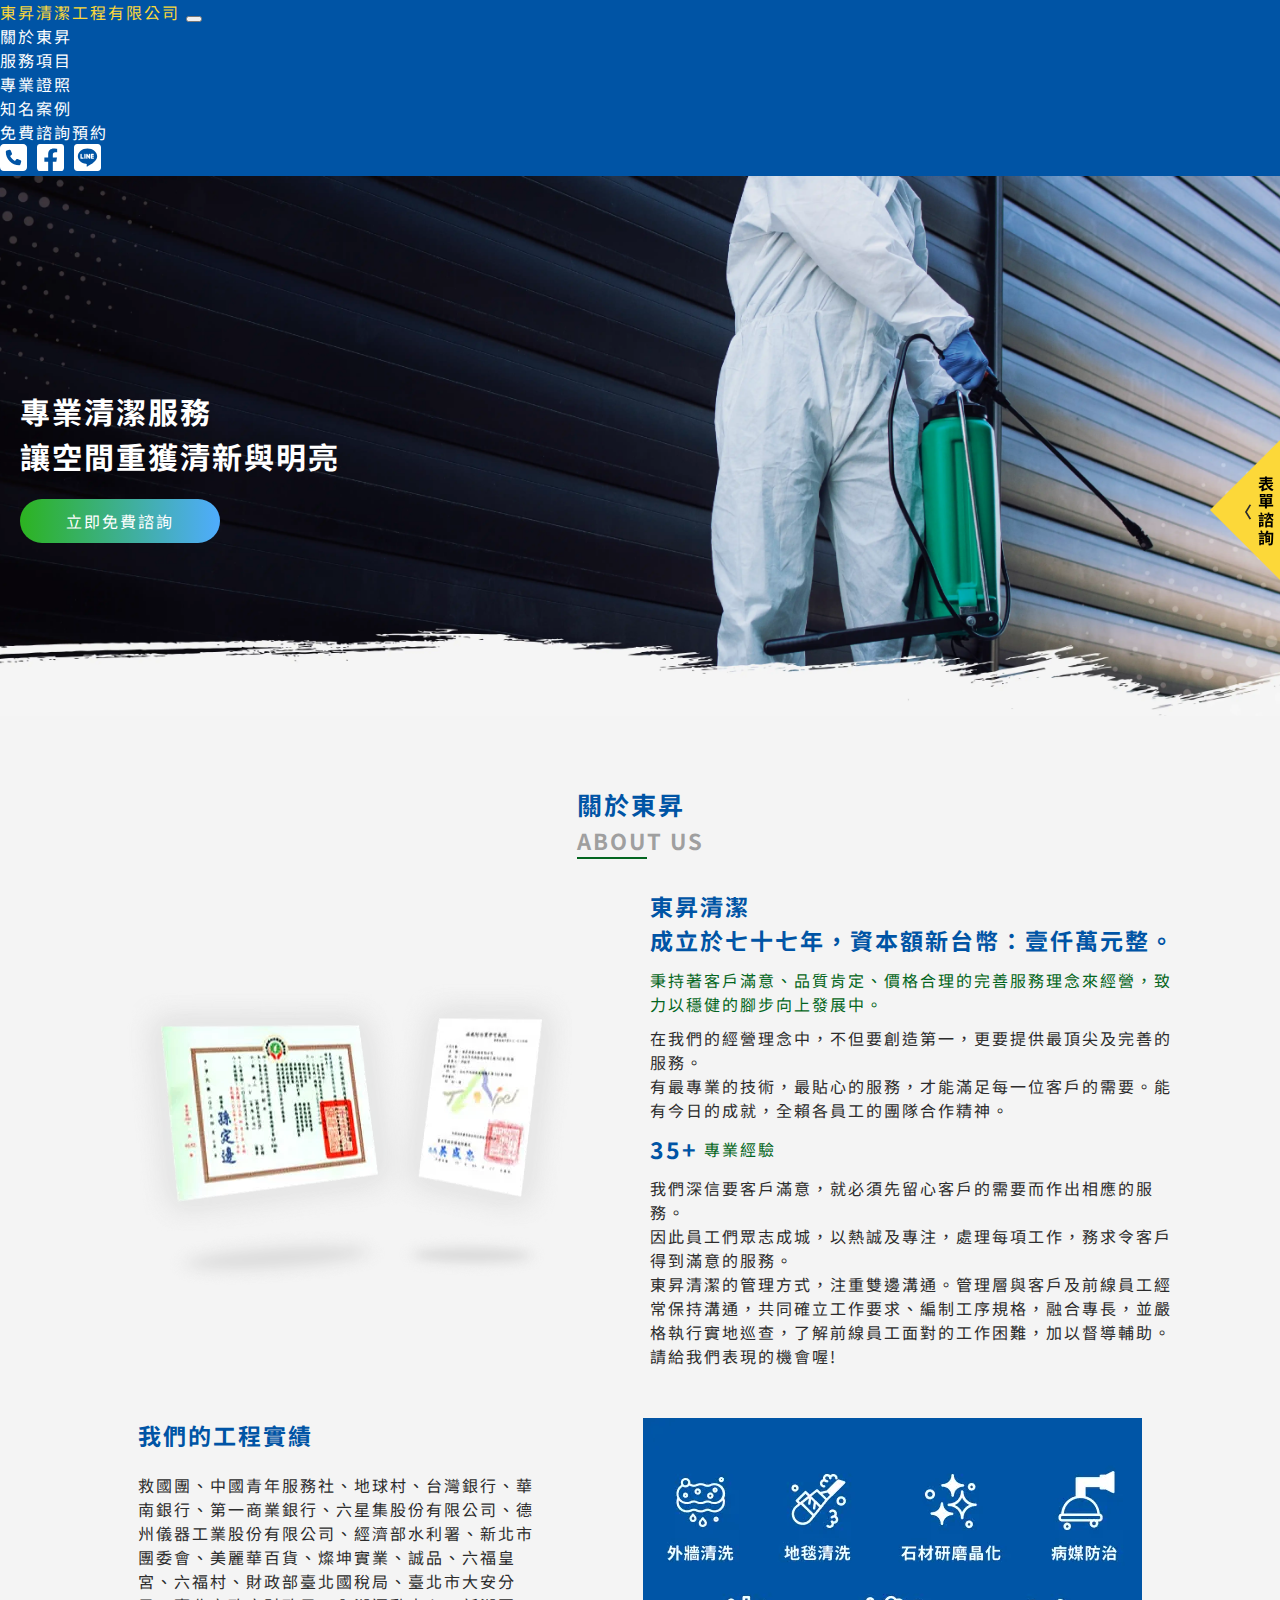
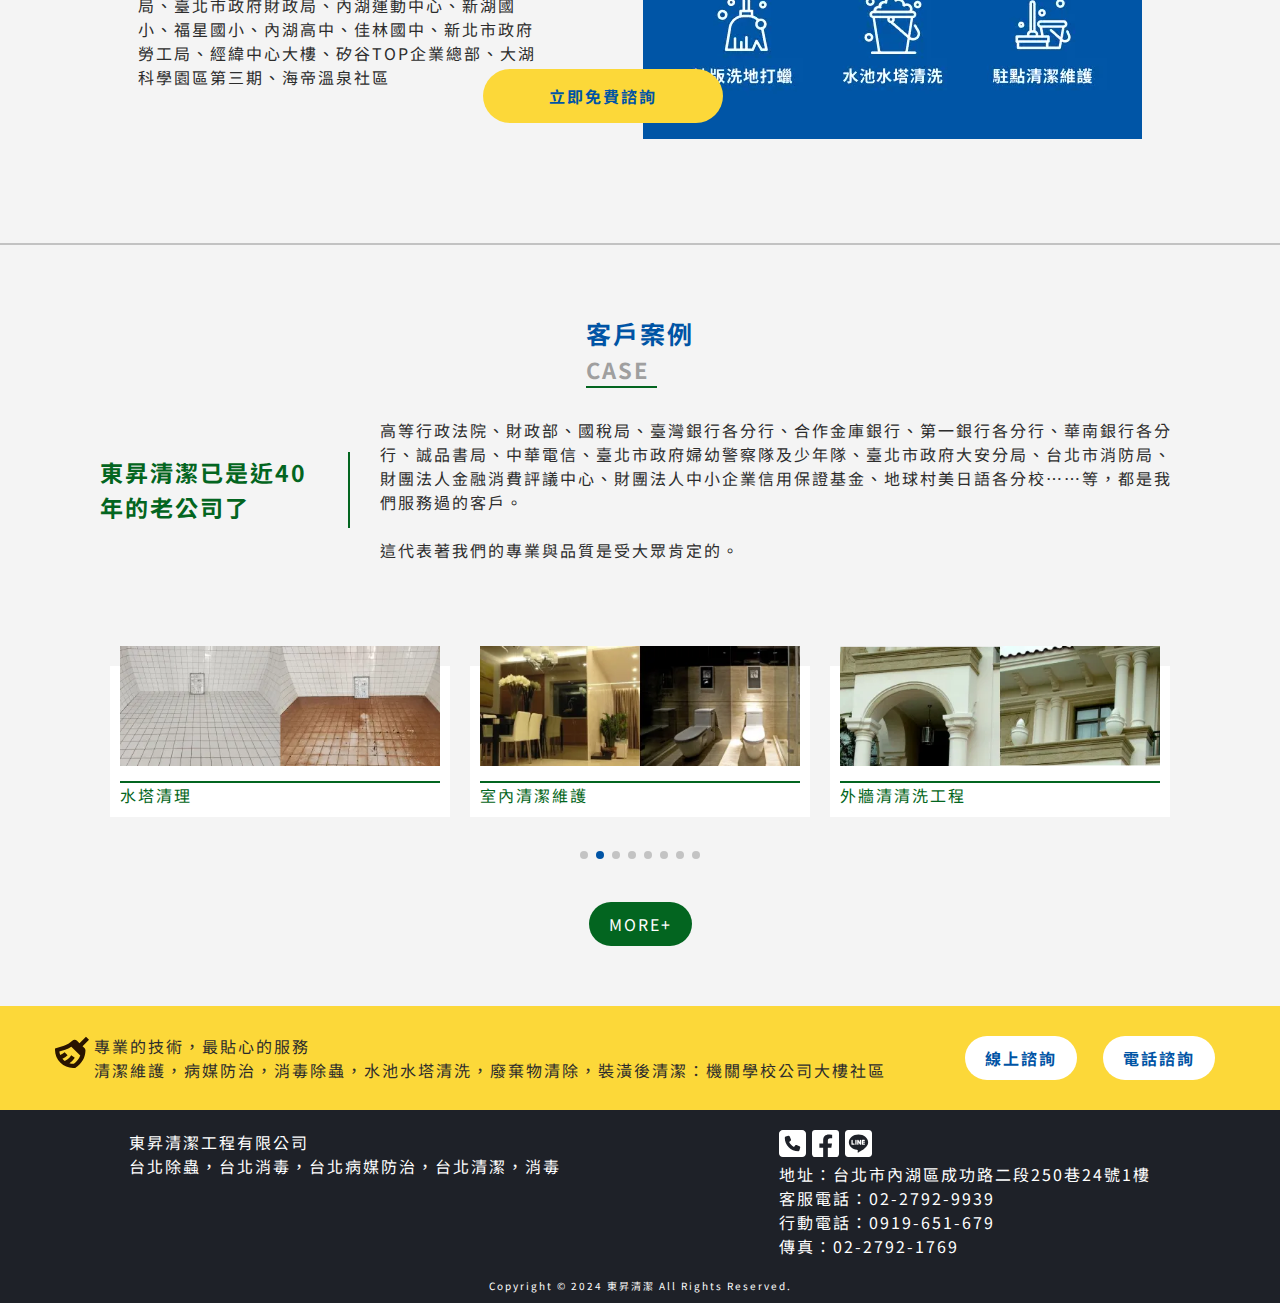
==== index.html @ 35d514ab "240320" ====
<!DOCTYPE html>
<html lang="en">
  <head>
    <meta charset="UTF-8" />
    <meta name="viewport" content="width=device-width, initial-scale=1.0" />
    <!-- bootstrap -->
    <link rel="stylesheet" href="./css/reset.css" />
    <!-- 字體 -->
    <link rel="preconnect" href="https://fonts.googleapis.com" />
    <link rel="preconnect" href="https://fonts.gstatic.com" crossorigin />
    <link
      href="https://fonts.googleapis.com/css2?family=Montserrat:wght@300&family=Noto+Sans+TC&display=swap"
      rel="stylesheet"
    />
    <link
      href="https://cdn.jsdelivr.net/npm/bootstrap@5.0.0/dist/css/bootstrap.min.css"
      rel="stylesheet"
      integrity="sha384-wEmeIV1mKuiNpC+IOBjI7aAzPcEZeedi5yW5f2yOq55WWLwNGmvvx4Um1vskeMj0"
      crossorigin="anonymous"
    />
    <!-- AOS CDN -->
    <link href="https://unpkg.com/aos@2.3.1/dist/aos.css" rel="stylesheet" />
    <!-- swiper CDN -->
    <link
      rel="stylesheet"
      href="https://cdn.jsdelivr.net/npm/swiper@11/swiper-bundle.min.css"
    />

    <link rel="stylesheet" href="./css/style.css" />
    <link rel="stylesheet" href="./css/index.css" />
    <title>東昇清潔</title>
  </head>
  <body>
    <header>
      <nav class="navbar navbar-expand-lg navbar-light">
        <div class="container-fluid">
          <a class="navbar-brand" href="index.html">東昇清潔工程有限公司</a>
          <button
            class="navbar-toggler"
            type="button"
            data-bs-toggle="collapse"
            data-bs-target="#navbarNavDropdown"
            aria-controls="navbarNavDropdown"
            aria-expanded="false"
            aria-label="Toggle navigation"
          >
            <span class="navbar-toggler-icon"></span>
          </button>
          <div
            class="collapse navbar-collapse justify-content-end"
            id="navbarNavDropdown"
          >
            <ul class="navbar-nav">
              <li class="nav-item">
                <a class="nav-link active" aria-current="page" href="index.html"
                  >關於東昇</a
                >
              </li>
              <li class="nav-item">
                <a class="nav-link" href="./dungsheng_service.html">服務項目</a>
              </li>
              <li class="nav-item">
                <a class="nav-link" href="./dungsheng_professional.html"
                  >專業證照</a
                >
              </li>
              <li class="nav-item">
                <a class="nav-link" href="./dungsheng_case.html">知名案例</a>
              </li>
              <li class="nav-item">
                <a class="nav-link" href="./dungsheng_contact.html"
                  >免費諮詢預約</a
                >
              </li>
              <div style="display: flex; gap: 10px">
                <a href="tel:0933215628" target="_blank">
                  <img
                    src="./image/phone.svg"
                    alt="電話icon"
                    width="30px"
                    height="30px"
                  />
                </a>
                <a
                  href="https://www.facebook.com/dongshengcleaning/"
                  target="_blank"
                >
                  <img
                    src="./image/fb.svg"
                    alt="facebook icon"
                    width="30px"
                    height="30px"
                  />
                </a>
                <a href="https://line.me/ti/p/~0989144508" target="_blank">
                  <img
                    src="./image/line.svg"
                    alt="LINE icon"
                    width="30px"
                    height="30px"
                  />
                </a>
              </div>
            </ul>
          </div>
        </div>
      </nav>
    </header>

    <!--------------- banner --------------->
    <article class="index_banner_block index_banner_height">
      <div style="max-width: 1420px; margin: 0 auto">
        <div class="index_text index_banner_height">
          <p>
            專業清潔服務<br />
            讓空間重獲清新與明亮
          </p>
          <a href="./dungsheng_contact.html" class="index_button">立即免費諮詢</a>
        </div>
      </div>
    </article>

    <!---------------------------- 側邊icon ---------------------------->
    <article>
      <div
        style="
          display: flex;
          flex-direction: column;
          position: fixed;
          right: 0;
          bottom: 30%;
          z-index: 2;
          width: 70px;
        "
      >
        <div
          class="rectangle"
          style="
            background: #fcd839;
            width: 120px;
            height: 120px;
            top: 83px;
            transform-origin: 0 0;
            transform: rotate(-45deg) scale(1, 1);
          "
        >
          <div
            style="
              display: flex;
              align-items: center;
              margin-top: 25px;
              transform: rotate(45deg) scale(1, 1);
            "
          >
            <div style="font-weight: 700; left: 22px">〈</div>
            <a
              href=""
              target="_blank"
              style="
                writing-mode: vertical-lr;
                color: #000000;
                font-weight: bold;
              "
            >
              表單諮詢
            </a>
          </div>
        </div>
      </div>
    </article>

    <!--------------- 關於東昇 --------------->
    <section class="about_block">
      <!-- 標題 -->
      <div class="text_title">
        <div style="display: flex; flex-direction: column">
          <span class="text_title_1st">關於東昇</span>
          <span class="text_title_2nd">ABOUT US</span>
          <div class="line"></div>
        </div>
      </div>
      <!-- 獎狀內文 -->
      <div class="about_content about_con1">
        <img
          src="./image/about_img1.webp"
          alt="證書"
          width="520px"
          height="369px"
        />
        <div style="display: flex; flex-direction: column; gap: 10px">
          <p class="about_text_blue">
            東昇清潔<br />
            成立於七十七年，資本額新台幣：壹仟萬元整。<br />
          </p>
          <p class="about_text_green">
            秉持著客戶滿意、品質肯定、價格合理的完善服務理念來經營，致力以穩健的腳步向上發展中。
          </p>
          <p class="about_text_black">
            在我們的經營理念中，不但要創造第一，更要提供最頂尖及完善的服務。<br />
            有最專業的技術，最貼心的服務，才能滿足每一位客戶的需要。能有今日的成就，全賴各員工的團隊合作精神。
          </p>
          <div style="display: flex; align-items: center; gap: 6px">
            <span class="about_text_blue">35+</span
            ><span class="about_text_green">專業經驗</span>
          </div>
          <p class="about_text_black">
            我們深信要客戶滿意，就必須先留心客戶的需要而作出相應的服務。<br />
            因此員工們眾志成城，以熱誠及專注，處理每項工作，務求令客戶得到滿意的服務。<br />
            東昇清潔的管理方式，注重雙邊溝通。管理層與客戶及前線員工經常保持溝通，共同確立工作要求、編制工序規格，融合專長，並嚴格執行實地巡查，了解前線員工面對的工作困難，加以督導輔助。<br />
            請給我們表現的機會喔!
          </p>
        </div>
      </div>
      <!-- 工程實績 -->
      <div class="about_content about_con2">
        <div class="about_con2_text">
          <p class="about_text_blue" style="margin-bottom: 20px">
            我們的工程實績
          </p>
          <p class="about_text_black">
            救國團、中國青年服務社、地球村、台灣銀行、華南銀行、第一商業銀行、六星集股份有限公司、德州儀器工業股份有限公司、經濟部水利署、新北市團委會、美麗華百貨、燦坤實業、誠品、六福皇宮、六福村、財政部臺北國稅局、臺北市大安分局、臺北市政府財政局、內湖運動中心、新湖國小、福星國小、內湖高中、佳林國中、新北市政府勞工局、經緯中心大樓、矽谷TOP企業總部、大湖科學園區第三期、海帝溫泉社區
          </p>
        </div>
        <div style="display: flex; flex-direction: column">
          <img
            src="./image/about_img2.webp"
            alt="服務項目"
            width="500px"
            height="320px"
            style="max-width: 500px"
          />
          <a href="./dungsheng_contact.html" class="about_button">立即免費諮詢</a>
        </div>
      </div>
    </section>

    <!--------------- 客戶案例 --------------->
    <section>
      <!-- 標題 -->
      <div class="text_title">
        <div style="display: flex; flex-direction: column">
          <span class="text_title_1st">客戶案例</span>
          <span class="text_title_2nd">CASE</span>
          <div class="line"></div>
        </div>
      </div>

      <!-- 介紹文 -->
      <div class="case_content">
        <p class="case_text_green">東昇清潔已是近40年的老公司了</p>
        <div class="line_green"></div>
        <p style="max-width: 800px">
          高等行政法院、財政部、國稅局、臺灣銀行各分行、合作金庫銀行、第一銀行各分行、華南銀行各分行、誠品書局、中華電信、臺北市政府婦幼警察隊及少年隊、臺北市政府大安分局、台北市消防局、財團法人金融消費評議中心、財團法人中小企業信用保證基金、地球村美日語各分校……等，都是我們服務過的客戶。<br /><br />
          這代表著我們的專業與品質是受大眾肯定的。
        </p>
      </div>

      <!-- case輪播 -->
      <!-- Swiper -->
      <div class="swiper mySwiper">
        <div class="swiper-wrapper">
          <!-- 案例一 -->
          <div class="swiper-slide">
            <div class="case_img">
              <div style="background: rgb(255, 255, 255); padding: 10px">
                <img src="./image/case_1.webp" alt="" />
                <div
                  class="case_line"
                  style="border: 1px solid; margin-top: 10px"
                ></div>
                <p>水塔清理</p>
              </div>
            </div>
          </div>
          <!-- 案例二 -->
          <div class="swiper-slide">
            <div class="case_img">
              <div style="background: rgb(255, 255, 255); padding: 10px">
                <img src="./image/case_2.webp" alt="" />
                <div
                  class="case_line"
                  style="border: 1px solid; margin-top: 10px"
                ></div>
                <p>水塔清理</p>
              </div>
            </div>
          </div>
          <!-- 案例三 -->
          <div class="swiper-slide">
            <div class="case_img">
              <div style="background: rgb(255, 255, 255); padding: 10px">
                <img src="./image/case_3.webp" alt="" />
                <div
                  class="case_line"
                  style="border: 1px solid; margin-top: 10px"
                ></div>
                <p>室內清潔維護</p>
              </div>
            </div>
          </div>
          <!-- 案例四 -->
          <div class="swiper-slide">
            <div class="case_img">
              <div style="background: rgb(255, 255, 255); padding: 10px">
                <img src="./image/case_4.webp" alt="" />
                <div
                  class="case_line"
                  style="border: 1px solid; margin-top: 10px"
                ></div>
                <p>外牆清清洗工程</p>
              </div>
            </div>
          </div>
          
          <!-- 案例五 -->
          <div class="swiper-slide">
            <div class="case_img">
              <div style="background: rgb(255, 255, 255); padding: 10px">
                <img src="./image/case_5.webp" alt="" />
                <div
                  class="case_line"
                  style="border: 1px solid; margin-top: 10px"
                ></div>
                <p>居家清潔、地毯清洗</p>
              </div>
            </div>
          </div>
          <!-- 案例六 -->
          <div class="swiper-slide">
            <div class="case_img">
              <div style="background: rgb(255, 255, 255); padding: 10px">
                <img src="./image/case_6.webp" alt="" />
                <div
                  class="case_line"
                  style="border: 1px solid; margin-top: 10px"
                ></div>
                <p>園藝修剪</p>
              </div>
            </div>
          </div>
          <!-- 案例七 -->
          <div class="swiper-slide">
            <div class="case_img">
              <div style="background: rgb(255, 255, 255); padding: 10px">
                <img src="./image/case_7.webp" alt="" />
                <div
                  class="case_line"
                  style="border: 1px solid; margin-top: 10px"
                ></div>
                <p>機關清潔維護</p>
              </div>
            </div>
          </div>
          <!-- 案例八 -->
          <div class="swiper-slide">
            <div class="case_img">
              <div style="background: rgb(255, 255, 255); padding: 10px">
                <img src="./image/case_8.webp" alt="" />
                <div
                  class="case_line"
                  style="border: 1px solid; margin-top: 10px"
                ></div>
                <p>疫情嚴重、消毒殺菌</p>
              </div>
            </div>
          </div>
        </div>
        <div class="swiper-pagination"></div>
      </div>

      <div class="case_button" style="text-align: center; margin-top: 40px">
        <a href="./dungsheng_case.html">MORE+</a>
      </div>
    </section>

    <!--------------- 聯絡連結 --------------->
    <article style="background-color: #fcd839">
      <section style="margin-bottom: 0; padding: 20px">
        <div class="contact_block">
          <div class="contact_text">
            <img
              src="./image/contact_icon.svg"
              alt="聯絡icon"
              width="34px"
              height="34px"
            />
            <p>
              專業的技術，最貼心的服務<br />
              清潔維護，病媒防治，消毒除蟲，水池水塔清洗，廢棄物清除，裝潢後清潔：機關學校公司大樓社區
            </p>
          </div>
          <div class="contact_link">
            <a href="">線上諮詢</a>
            <a href="tel:0933215628" target="_blank">電話諮詢</a>
          </div>
        </div>
      </section>
    </article>

    <!--------------- footer --------------->
    <footer>
      <section class="footer_block">
        <div class="footer_logo">
          <a class="navbar-brand" href="index.html">東昇清潔工程有限公司</a>
          <p>台北除蟲，台北消毒，台北病媒防治，台北清潔，消毒</p>
        </div>

        <div class="footer_info">
          <!-- icon -->
          <div class="footer_icon">
            <a href="tel:0933215628" target="_blank">
              <img
                src="./image/phone.svg"
                alt="電話icon"
                width="30px"
                height="30px"
              />
            </a>
            <a
              href="https://www.facebook.com/dongshengcleaning/"
              target="_blank"
            >
              <img
                src="./image/fb.svg"
                alt="facebook icon"
                width="30px"
                height="30px"
              />
            </a>
            <a href="https://line.me/ti/p/~0989144508" target="_blank">
              <img
                src="./image/line.svg"
                alt="LINE icon"
                width="30px"
                height="30px"
              />
            </a>
          </div>
          <!-- 內容 -->
          <div>
            <a href="https://maps.app.goo.gl/nH8vko1FabAU38vR8" target="_blank">
              地址：台北市內湖區成功路二段250巷24號1樓</a
            >
            <br />

            <a href="tel:0227929939" target="_blank">客服電話：02-2792-9939</a>
            <br />

            <a href="tel:0919651679" target="_blank">行動電話：0919-651-679</a>
            <br />

            <a href="tel:0227921769" target="_blank">傳真：02-2792-1769</a>
            <br />
          </div>
        </div>
      </section>
      <p
        style="
          text-align: center;
          font-size: 10px;
          font-weight: normal;
          padding-bottom: 10px;
        "
      >
        Copyright © 2024 東昇清潔 All Rights Reserved.
      </p>
    </footer>

    <script src="https://code.jquery.com/jquery-3.6.4.min.js"></script>
    <!-- bootstrap -->
    <script
      src="https://cdn.jsdelivr.net/npm/bootstrap@5.1.1/dist/js/bootstrap.bundle.min.js"
      integrity="sha384-/bQdsTh/da6pkI1MST/rWKFNjaCP5gBSY4sEBT38Q/9RBh9AH40zEOg7Hlq2THRZ"
      crossorigin="anonymous"
    ></script>

    <script src="https://unpkg.com/aos@2.3.1/dist/aos.js"></script>
    <!-- swiper -->
    <script src="https://cdn.jsdelivr.net/npm/swiper@11/swiper-bundle.min.js"></script>
    <script src="./js/index_swiper.js"></script>
    <script>
      AOS.init();
    </script>
  </body>
</html>
---- css/style.css ----
body {
  font-family: "Noto Sans TC", "Montserrat", sans-serif, Verdana;
  letter-spacing: 2px;
  background: #f4f4f4;
  line-height: 1.5;
  color: #2c2c2c;
}
header {
  background-color: #0054a5;
  color: #ffffff;
}

img {
  width: 100%;
  height: auto;
}

p {
  margin: 0;
}

a {
  text-decoration: none;
}

section {
  max-width: 1520px;
  margin: 50px auto;
  padding: 20px 100px;
}

/*-- 導覽列 --*/
.navbar-nav {
  align-items: center;
}
.container-fluid {
  max-width: 1620px;
}

.navbar-light .navbar-brand:focus,
.navbar-light .navbar-brand:hover {
  color: #fcd839;
}

.navbar-light .navbar-nav .nav-link.active,
.navbar-light .navbar-nav .show > .nav-link {
  color: #ffffff;
}

.navbar-light .navbar-nav .nav-link {
  color: #ffffff;
}

.navbar-light .navbar-brand {
  color: #ffffff;
}
.navbar-light .navbar-nav .nav-link:focus,
.navbar-light .navbar-nav .nav-link:hover {
  color: #fcd839;
}

/* 共用 */

.text_title {
  display: flex;
  flex-direction: column;
  align-items: center;
  margin-bottom: 30px;
}

.text_title_1st {
  font-size: 25px;
  color: #0054a5;
  font-weight: bold;
}
.text_title_2nd {
  font-size: 22px;
  color: #9f9f9f;
  font-weight: bold;
}
.line {
  border-style: solid;
  border-color: #036520;
  border-width: 2px 0 0 0;
  width: 70.51px;
  height: 0px;
  position: relative;
}

/* banner */
.banner_height {
  height: 540px;
}

.title_CN {
  font-size: 50px;
  font-weight: bold;
}

.title_EN {
  font-size: 30px;
  font-weight: bold;
}

/* ------------關於東昇------------ */
.about_content {
  display: flex;
  align-items: center;
  margin-bottom: 50px;
  gap: 30px;
}

.about_text_blue {
  font-size: 23px;
  font-weight: bold;
  color: #0054a5;
}

.about_text_green {
  color: #036520;
}
.about_text_black {
}
.about_con2 {
  justify-content: space-around;
  align-items: flex-start;
}

.about_con2_text {
  max-width: 400px;
}
@keyframes shake {
  0% {
    transform: translateX(0);
  }
  25% {
    transform: translateX(-5px);
  }
  50% {
    transform: translateX(5px);
  }
  75% {
    transform: translateX(-5px);
  }
  100% {
    transform: translateX(0);
  }
}

.about_button {
  margin-left: -160px;
  margin-top: -70px;

  display: inline-block;
  padding: 15px 20px;
  border-radius: 50px;
  width: 200px;
  border: none;
  background-color: #fcd839;
  color: #0054a5;
  text-align: center;
  font-weight: bold;
  transition: background-color 0.6s ease-out;
}

.about_button:hover {
  background-color: #036520;
  color: #fff;
  animation: shake 0.6s ease; /* 添加 shake 动画效果 */
}

.about_block {
  border-bottom: 2px solid #c2c2c2;
  padding-bottom: 70px;
}

/* ------------客戶案例------------ */

.case_text_green {
  font-size: 23px;
  color: #036520;
  font-weight: bold;
}

.line_green {
  border: 1px solid #036520;
  height: 74px;
}

.case_title_text {
  display: flex;
  gap: 20px;
}

.case_content {
  display: flex;
  align-items: center;
  justify-content: center;
  gap: 30px;
  margin-bottom: 50px;
}

/* 案例圖 */
.case_img {
  background: #fff;
  color: #036520;
  position: relative;
  margin: 0 10px;
}
.case_img img {
  margin-top: -30px;
}

/* 聯絡連結 */
.contact_block {
  display: flex;
  align-items: center;
  justify-content: space-around;
}
.contact_text {
  display: flex;
  gap: 5px;
}
.contact_text img {
  width: 34px;
  height: 34px;
}

@keyframes shakeY {
  0% {
    transform: translateY(0);
  }
  25% {
    transform: translateY(-5px);
  }
  50% {
    transform: translateY(5px);
  }
  75% {
    transform: translateY(-5px);
  }
  100% {
    transform: translateY(0);
  }
}

.contact_link a {
  display: inline-block;
  background: #fff;
  padding: 10px 20px;
  border-radius: 50px;
  color: #0054a5;
  font-weight: bold;
  text-decoration: none;
  margin: 10px;
  transition: background 0.5s ease;
}

.contact_link a:hover {
  background: #0054a5;
  color: #fff;
  animation: shakeY 0.5s ease; /* 添加 shake 动画效果 */
}

/* footer */
footer {
  background-color: #1e2128;
  color: #fff;
}

footer a {
  color: #fff;
}
footer a:hover {
  color: #fcd839;
}

.footer_icon img {
  width: 27px;
  height: 27px;
}

.footer_block {
  display: flex;
  justify-content: space-around;
  margin: 0 auto;
  padding: 20px;
}

@media (max-width: 1400px) {
}
@media (max-width: 1200px) {
  .contact_block {
    flex-direction: column;
  }
  .contact_text {
    margin-bottom: 30px;
  }
}
@media (max-width: 991px) {
  .about_content {
    flex-direction: column;
  }
  .about_con2_text {
    max-width: 100%;
  }

  .about_con2_text {
    max-width: 100%;
  }
  .about_con2 {
    align-items: center;
  }
  .about_button {
    display: inline-block;
    margin: 0 auto;
    margin-top: -30px;
    padding: 15px 20px;
    border-radius: 50px;
  }

  .about_con1 img {
    width: 450px;
  }
  .case_content {
    flex-direction: column;
    gap: 10px;
  }
  .line_green {
    border: 1px solid #036520;
    width: 154px;
    height: 0;
  }
}
@media (max-width: 768px) {
  section {
    padding: 20px 50px;
  }
  p {
    font-size: 14px;
  }
  .text_title_1st {
    font-size: 22px;
  }
  .text_title_2nd {
    font-size: 19px;
  }
  .case_text_green {
    font-size: 20px;
  }
  .about_text_blue {
    font-size: 20px;
  }

  .about_block {
    padding-bottom: 10px;
  }

  /* footer */
  footer a {
    font-size: 14px;
  }
  .footer_logo {
    text-align: center;
  }

  .footer_block {
    flex-direction: column;
    align-items: center;
    gap: 30px;
  }
}
@media (max-width: 576px) {
  section {
    padding: 20px;
  }
  .banner_block {
    height: 240px;
  }
  .title_CN {
    font-size: 30px;
    font-weight: bold;
  }

  .title_EN {
    font-size: 18px;
    font-weight: bold;
  }
  .banner_height {
    height: 230px;
  }
  .about_con1 img {
    width: 300px;
  }
}
---- css/index.css ----
.index_banner_block {
  background-image: url(../image/index_banner_desktop.webp);
  background-size: cover;
  background-position: center;
}

.index_banner_height {
  height: 540px;
}

.index_text {
  margin: 0 auto;
  display: inline-flex;
  flex-direction: column;
  justify-content: center;
  padding: 20px;
  gap: 20px;
}

.index_text p {
  color: #fff;
  font-size: 30px;
  font-weight: bold;
}

@keyframes shake {
  0% {
    transform: translateX(0);
  }
  25% {
    transform: translateX(-5px);
  }
  50% {
    transform: translateX(5px);
  }
  75% {
    transform: translateX(-5px);
  }
  100% {
    transform: translateX(0);
  }
}

.index_button {
  display: inline-block;
  padding: 10px 20px;
  border-radius: 50px;
  width: 160px;
  text-align: center;
  /* background: #fcd839; */
  background: linear-gradient(to right, #2cb320, #4facfe); /* 设置 hover 后的渐变背景色 */
  color: #fff; 
}

.index_button:hover {
  background: linear-gradient(to right, #4facfe, #2cb320); /* 设置 hover 后的渐变背景色 */
  animation: shake 0.5s ease; /* 添加 shake 动画效果 */
  color: #fff; 
}
.swiper-slide {
  height: 260px;
  display: flex;
  align-items: center;
}

.swiper-pagination-bullet-active {
  opacity: var(--swiper-pagination-bullet-opacity, 1);
  background: #0054a5;
}

.case_button a{
  color: #fff;
  text-decoration: underline;
  padding: 10px 20px;
  background: #036520;
  border-radius: 50px;
  text-decoration: none;
}

.case_button a:hover{
  background: #fcd839;
  color: #2c2c2c;
  
}

@media (max-width: 1400px) {
}
@media (max-width: 1200px) {
}
@media (max-width: 991px) {
}
@media (max-width: 768px) {
}
@media (max-width: 576px) {
}
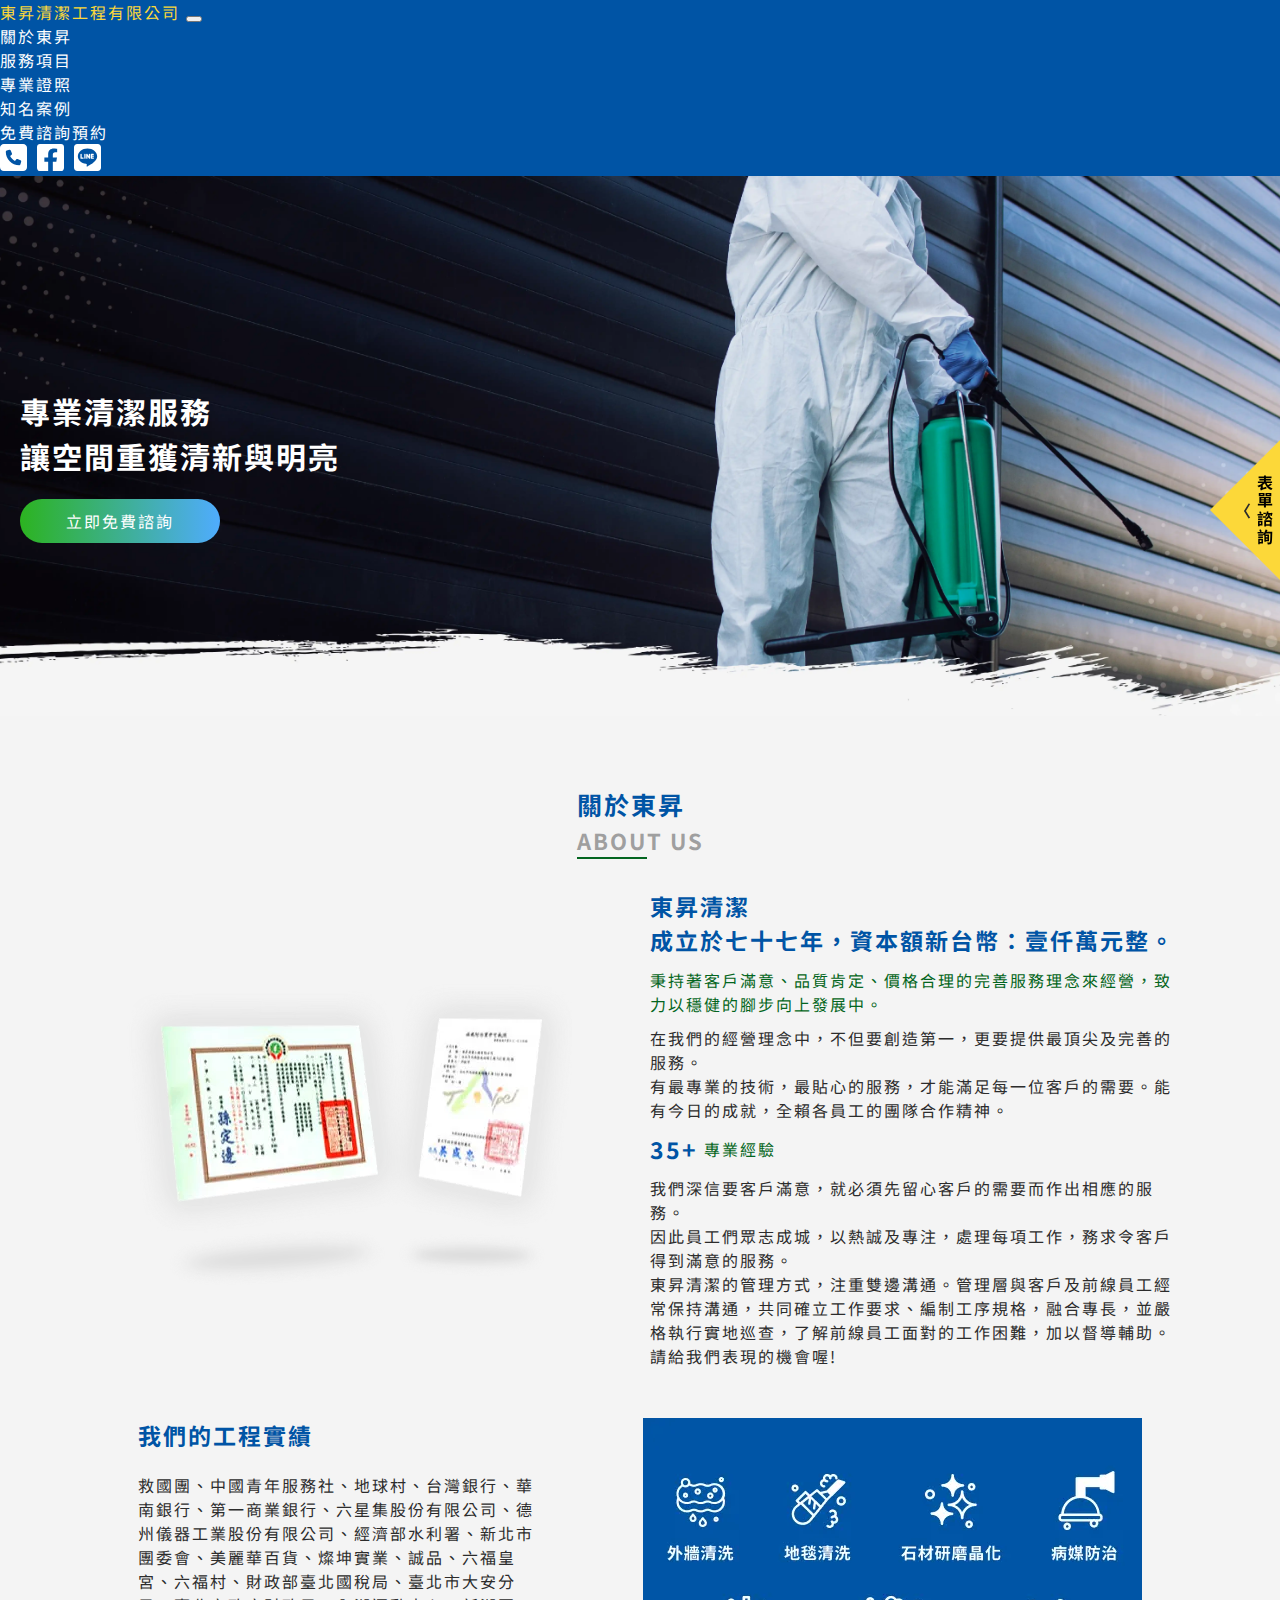
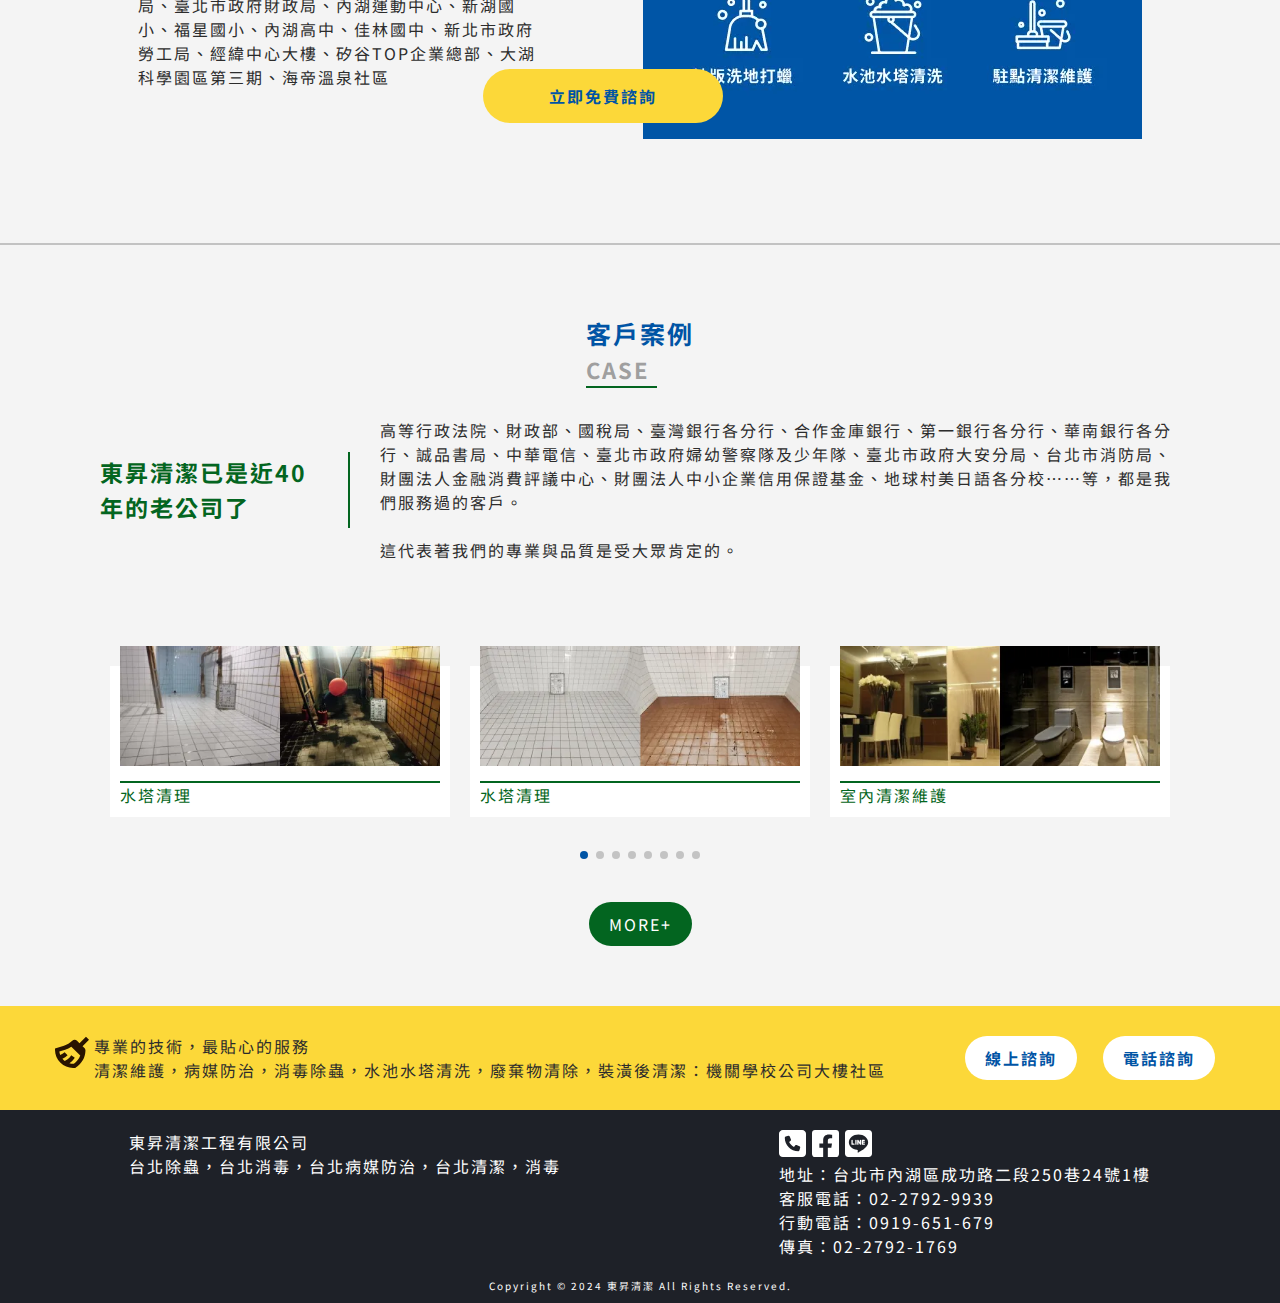
==== commit 1dd5d846: "240320" ====
--- a/index.html
+++ b/index.html
@@ -115,7 +115,9 @@
             專業清潔服務<br />
             讓空間重獲清新與明亮
           </p>
-          <a href="./dungsheng_contact.html" class="index_button">立即免費諮詢</a>
+          <a href="./dungsheng_contact.html" class="index_button"
+            >立即免費諮詢</a
+          >
         </div>
       </div>
     </article>
@@ -148,14 +150,13 @@
             style="
               display: flex;
               align-items: center;
-              margin-top: 25px;
+              margin-top: 24px;
               transform: rotate(45deg) scale(1, 1);
             "
           >
             <div style="font-weight: 700; left: 22px">〈</div>
             <a
-              href=""
-              target="_blank"
+              href="./dungsheng_contact.html"
               style="
                 writing-mode: vertical-lr;
                 color: #000000;
@@ -229,7 +230,9 @@
             height="320px"
             style="max-width: 500px"
           />
-          <a href="./dungsheng_contact.html" class="about_button">立即免費諮詢</a>
+          <a href="./dungsheng_contact.html" class="about_button"
+            >立即免費諮詢</a
+          >
         </div>
       </div>
     </section>
@@ -311,7 +314,7 @@
               </div>
             </div>
           </div>
-          
+
           <!-- 案例五 -->
           <div class="swiper-slide">
             <div class="case_img">
@@ -390,7 +393,7 @@
             </p>
           </div>
           <div class="contact_link">
-            <a href="">線上諮詢</a>
+            <a href="./dungsheng_contact.html">線上諮詢</a>
             <a href="tel:0933215628" target="_blank">電話諮詢</a>
           </div>
         </div>
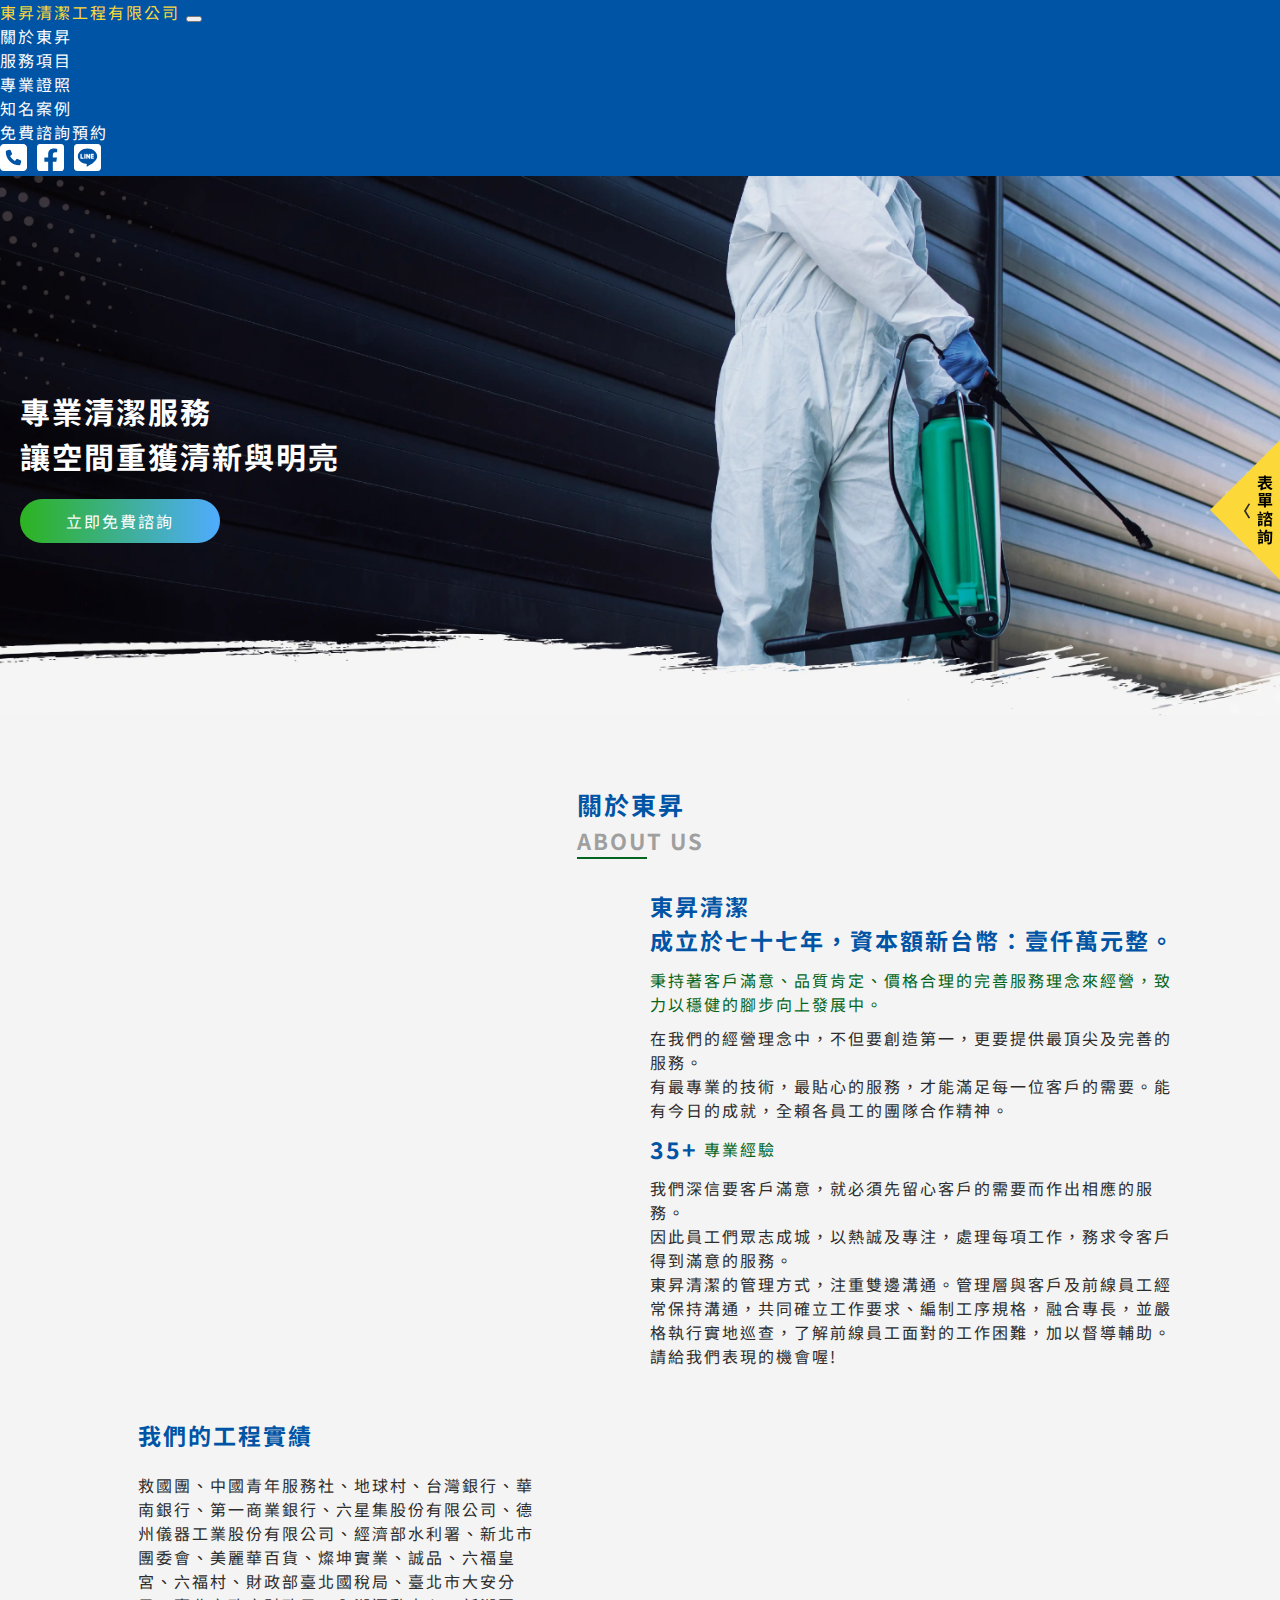
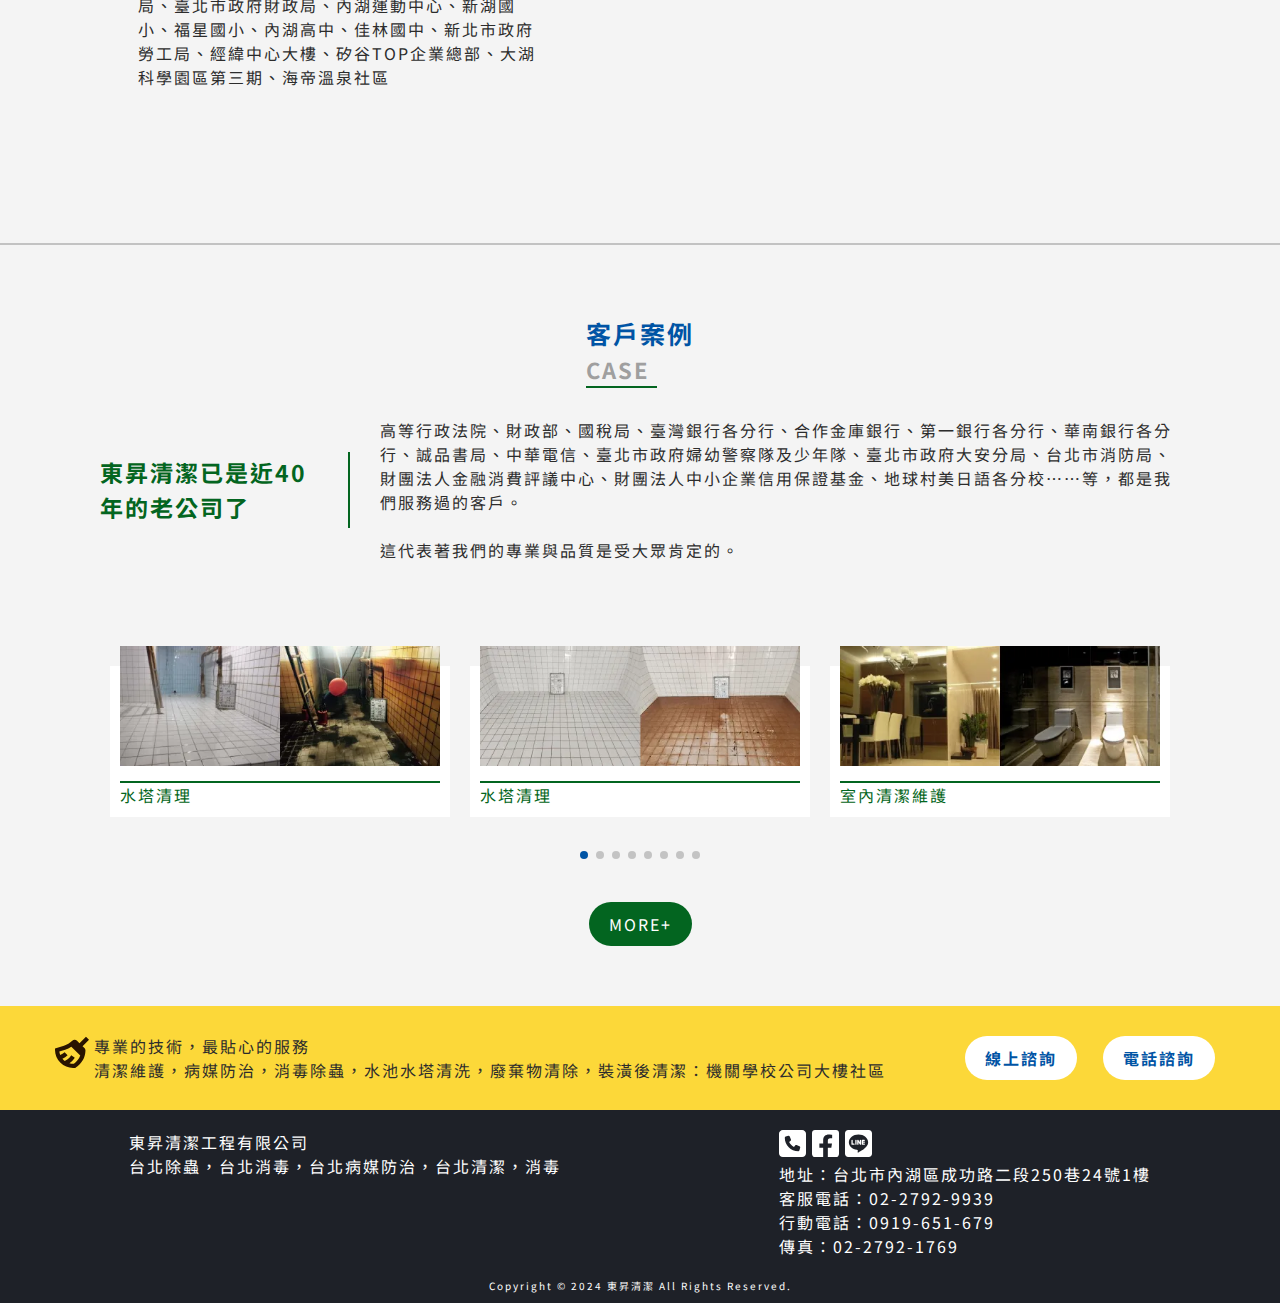
==== commit 18ca0c24: "240331" ====
--- a/index.html
+++ b/index.html
@@ -187,6 +187,8 @@
           alt="證書"
           width="520px"
           height="369px"
+          data-aos="zoom-in"
+          data-aos-duration="3000"
         />
         <div style="display: flex; flex-direction: column; gap: 10px">
           <p class="about_text_blue">
@@ -229,8 +231,14 @@
             width="500px"
             height="320px"
             style="max-width: 500px"
+            data-aos="flip-right"
+            data-aos-duration="2000"
           />
-          <a href="./dungsheng_contact.html" class="about_button"
+          <a
+            href="./dungsheng_contact.html"
+            class="about_button"
+            data-aos="fade-right"
+            data-aos-duration="3000"
             >立即免費諮詢</a
           >
         </div>
--- a/css/style.css
+++ b/css/style.css
@@ -1,5 +1,5 @@
 body {
-  font-family: "Noto Sans TC", "Montserrat", sans-serif, Verdana;
+  font-family: "Noto Sans TC", "Montserrat", sans-serif, Verdana !important;
   letter-spacing: 2px;
   background: #f4f4f4;
   line-height: 1.5;
@@ -360,14 +360,12 @@
   footer a {
     font-size: 14px;
   }
-  .footer_logo {
-    text-align: center;
-  }
 
   .footer_block {
     flex-direction: column;
     align-items: center;
     gap: 30px;
+    align-items: flex-start;
   }
 }
 @media (max-width: 576px) {
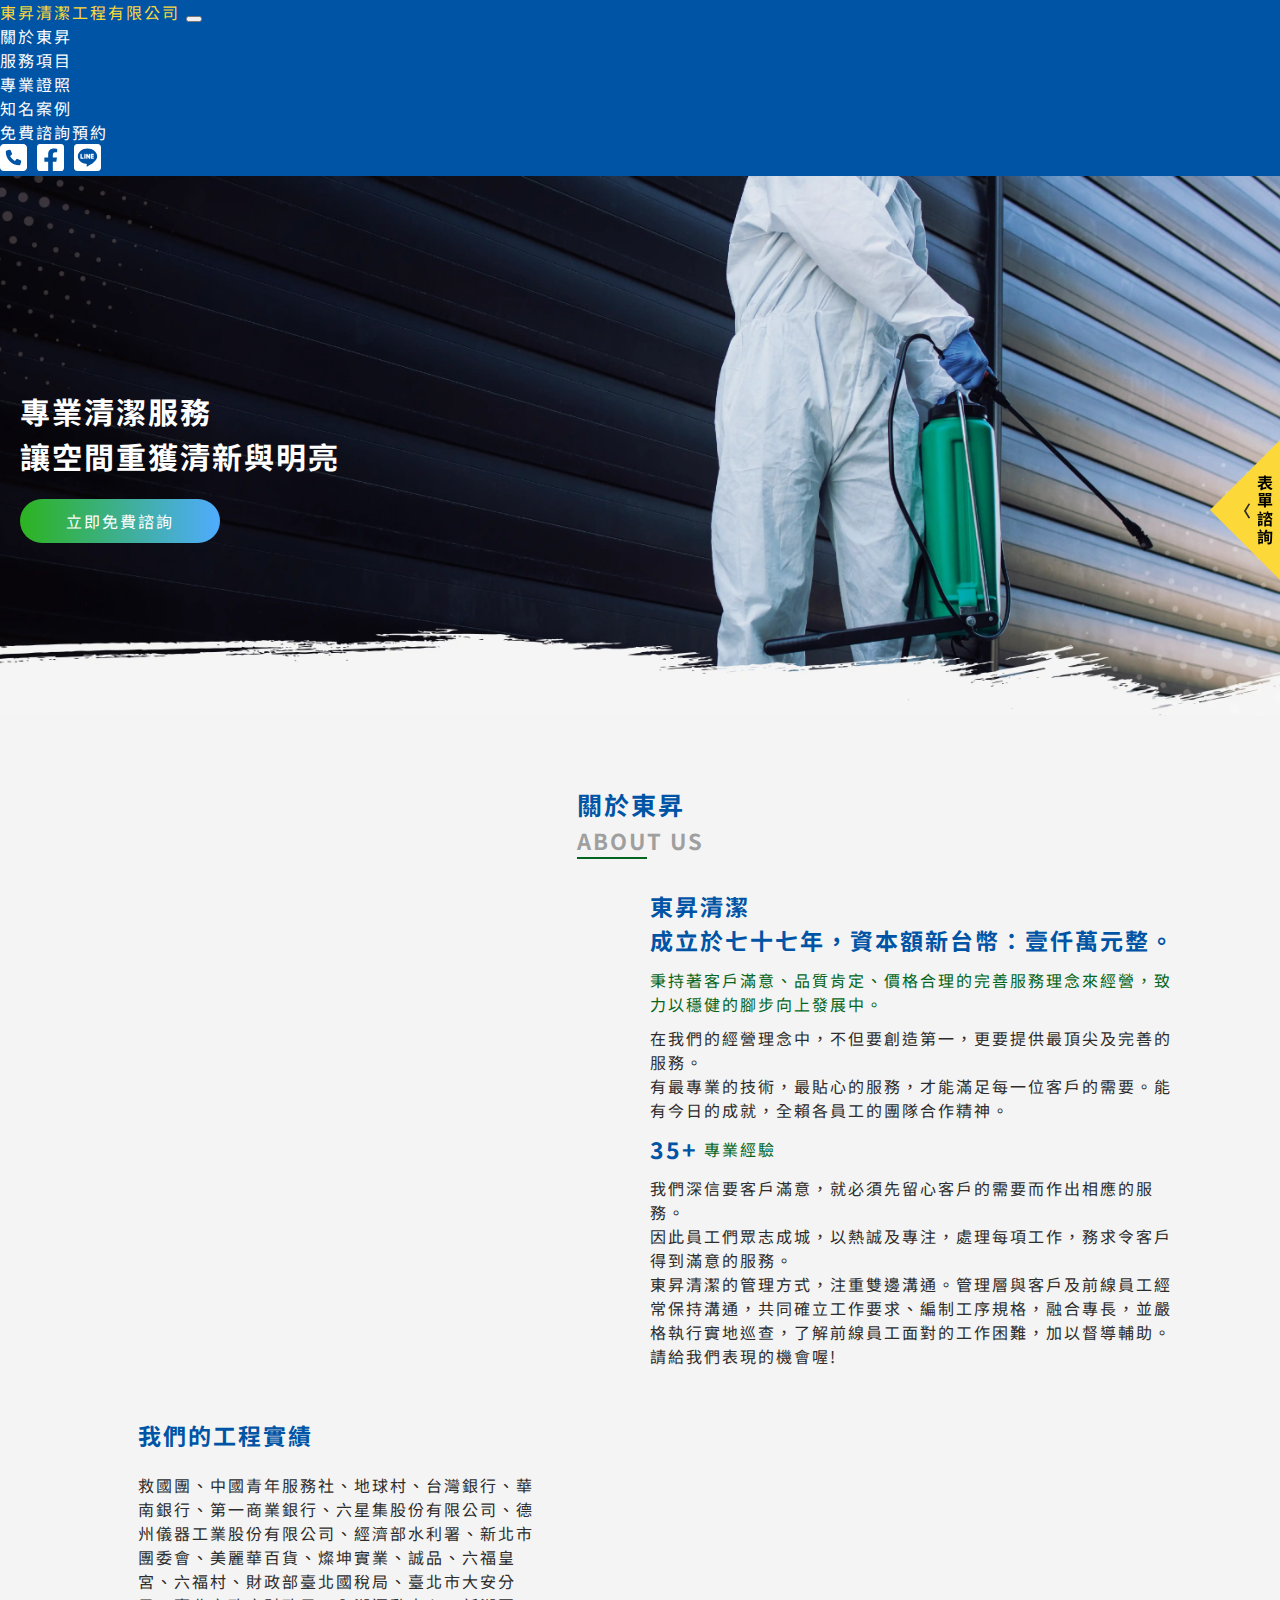
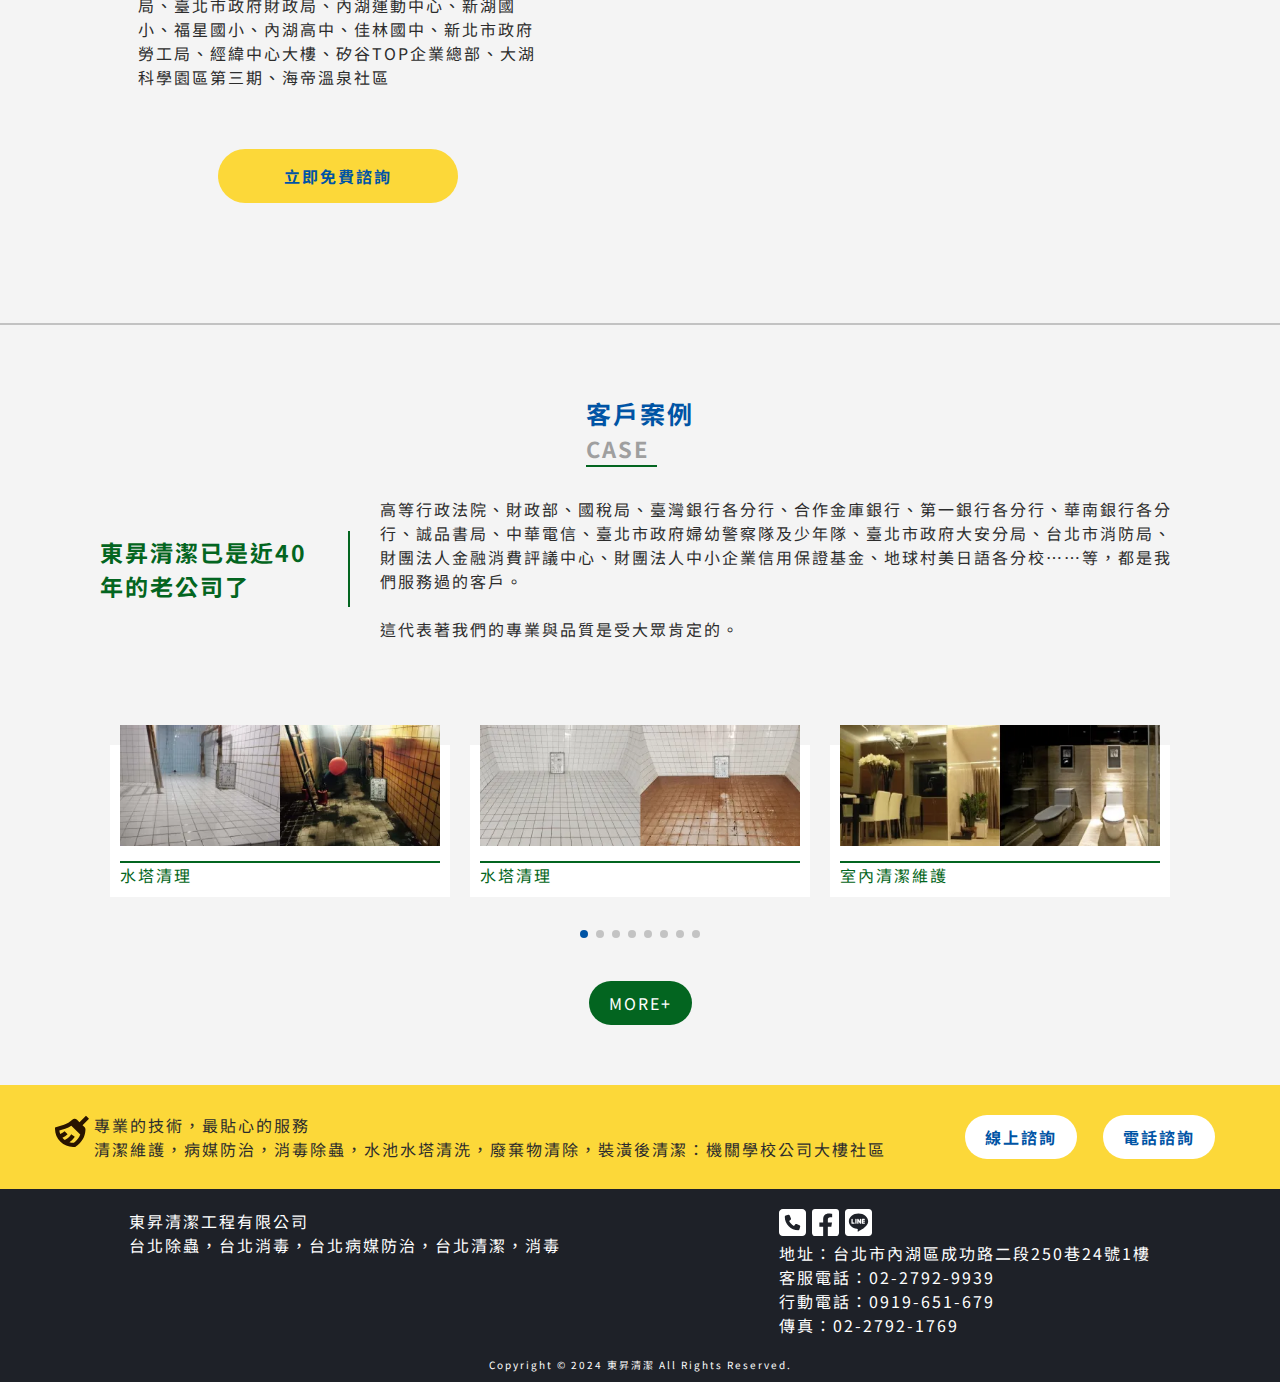
==== commit 38bd3904: "240328" ====
--- a/index.html
+++ b/index.html
@@ -220,9 +220,21 @@
           <p class="about_text_blue" style="margin-bottom: 20px">
             我們的工程實績
           </p>
-          <p class="about_text_black">
-            救國團、中國青年服務社、地球村、台灣銀行、華南銀行、第一商業銀行、六星集股份有限公司、德州儀器工業股份有限公司、經濟部水利署、新北市團委會、美麗華百貨、燦坤實業、誠品、六福皇宮、六福村、財政部臺北國稅局、臺北市大安分局、臺北市政府財政局、內湖運動中心、新湖國小、福星國小、內湖高中、佳林國中、新北市政府勞工局、經緯中心大樓、矽谷TOP企業總部、大湖科學園區第三期、海帝溫泉社區
-          </p>
+          <div
+            style="
+              display: flex;
+              flex-direction: column;
+              align-items: center;
+              gap: 60px;
+            "
+          >
+            <p class="about_text_black">
+              救國團、中國青年服務社、地球村、台灣銀行、華南銀行、第一商業銀行、六星集股份有限公司、德州儀器工業股份有限公司、經濟部水利署、新北市團委會、美麗華百貨、燦坤實業、誠品、六福皇宮、六福村、財政部臺北國稅局、臺北市大安分局、臺北市政府財政局、內湖運動中心、新湖國小、福星國小、內湖高中、佳林國中、新北市政府勞工局、經緯中心大樓、矽谷TOP企業總部、大湖科學園區第三期、海帝溫泉社區
+            </p>
+            <a href="./dungsheng_contact.html" class="about_button"
+              >立即免費諮詢</a
+            >
+          </div>
         </div>
         <div style="display: flex; flex-direction: column">
           <img
@@ -234,13 +246,6 @@
             data-aos="flip-right"
             data-aos-duration="2000"
           />
-          <a
-            href="./dungsheng_contact.html"
-            class="about_button"
-            data-aos="fade-right"
-            data-aos-duration="3000"
-            >立即免費諮詢</a
-          >
         </div>
       </div>
     </section>
--- a/css/style.css
+++ b/css/style.css
@@ -123,7 +123,7 @@
 }
 .about_con2 {
   justify-content: space-around;
-  align-items: flex-start;
+  /* align-items: flex-start; */
 }
 
 .about_con2_text {
@@ -148,8 +148,8 @@
 }
 
 .about_button {
-  margin-left: -160px;
-  margin-top: -70px;
+  /* margin-left: -160px;
+  margin-top: -70px; */
 
   display: inline-block;
   padding: 15px 20px;
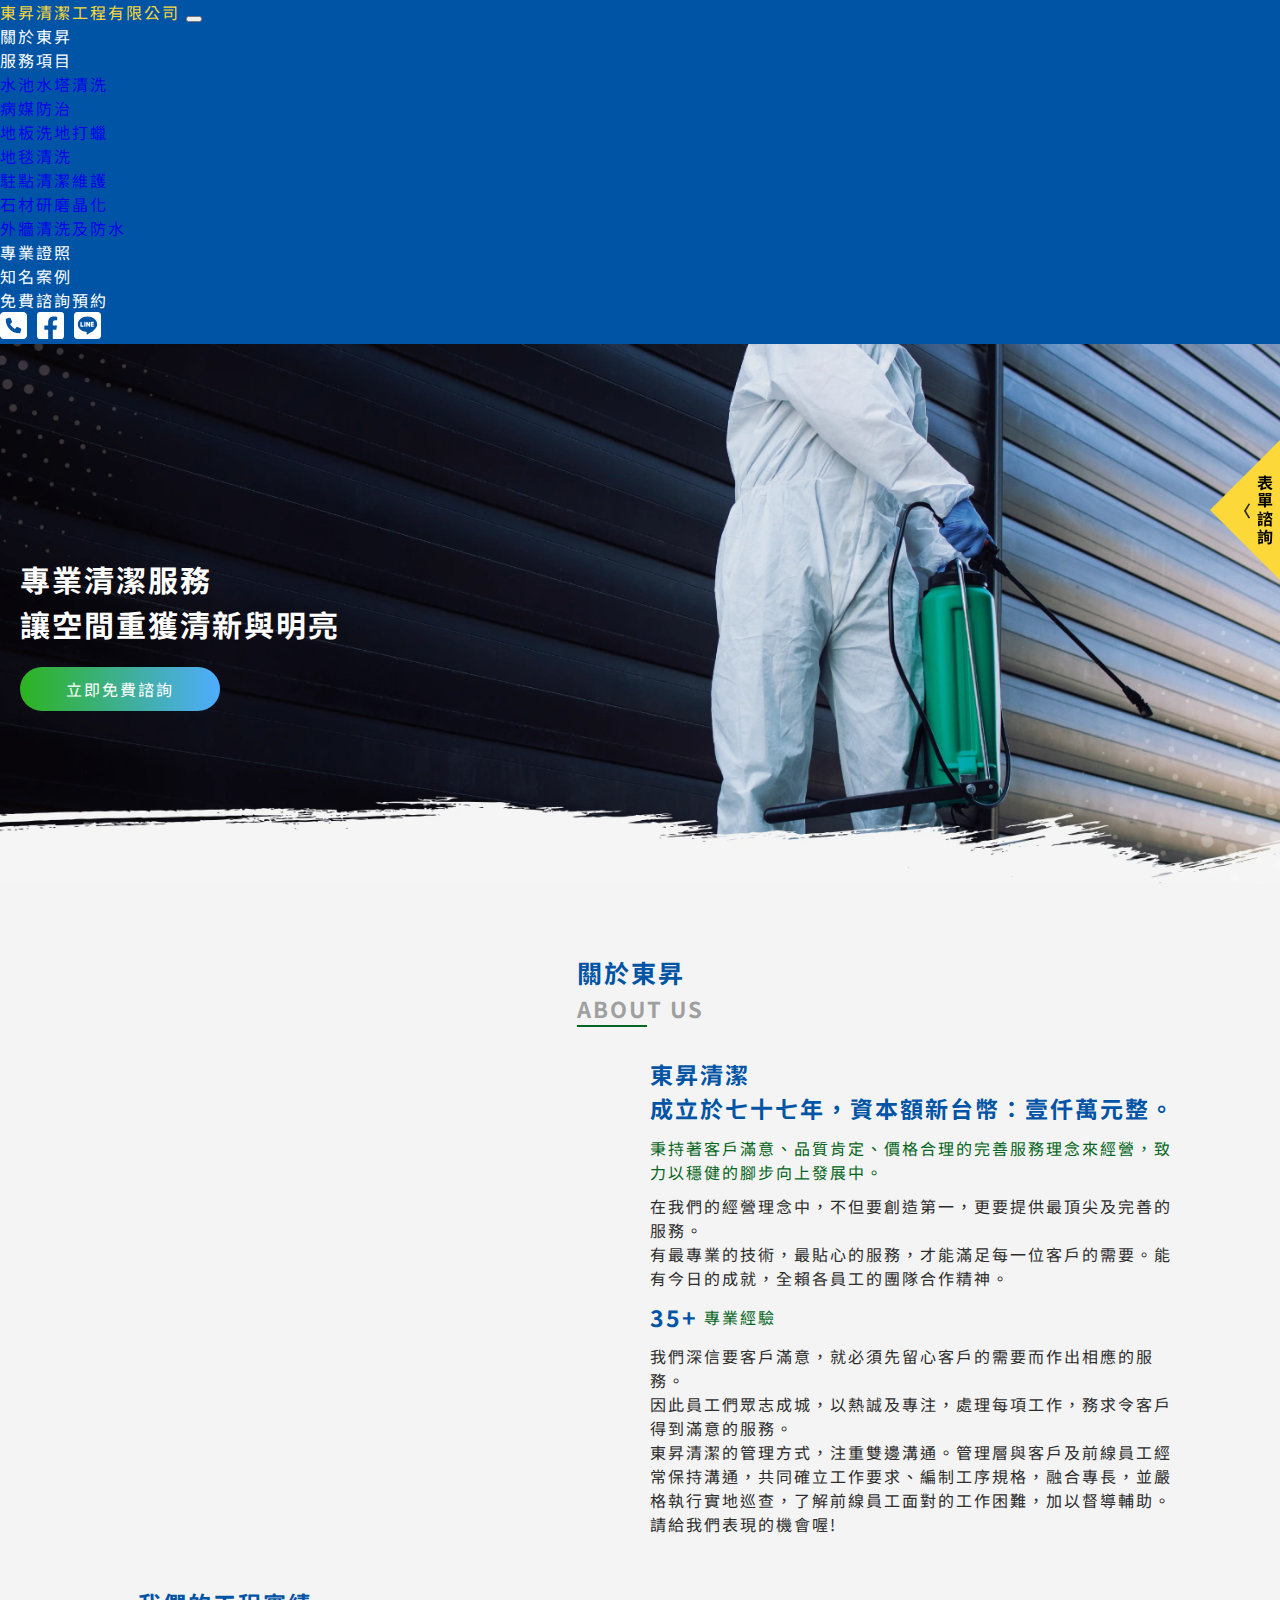
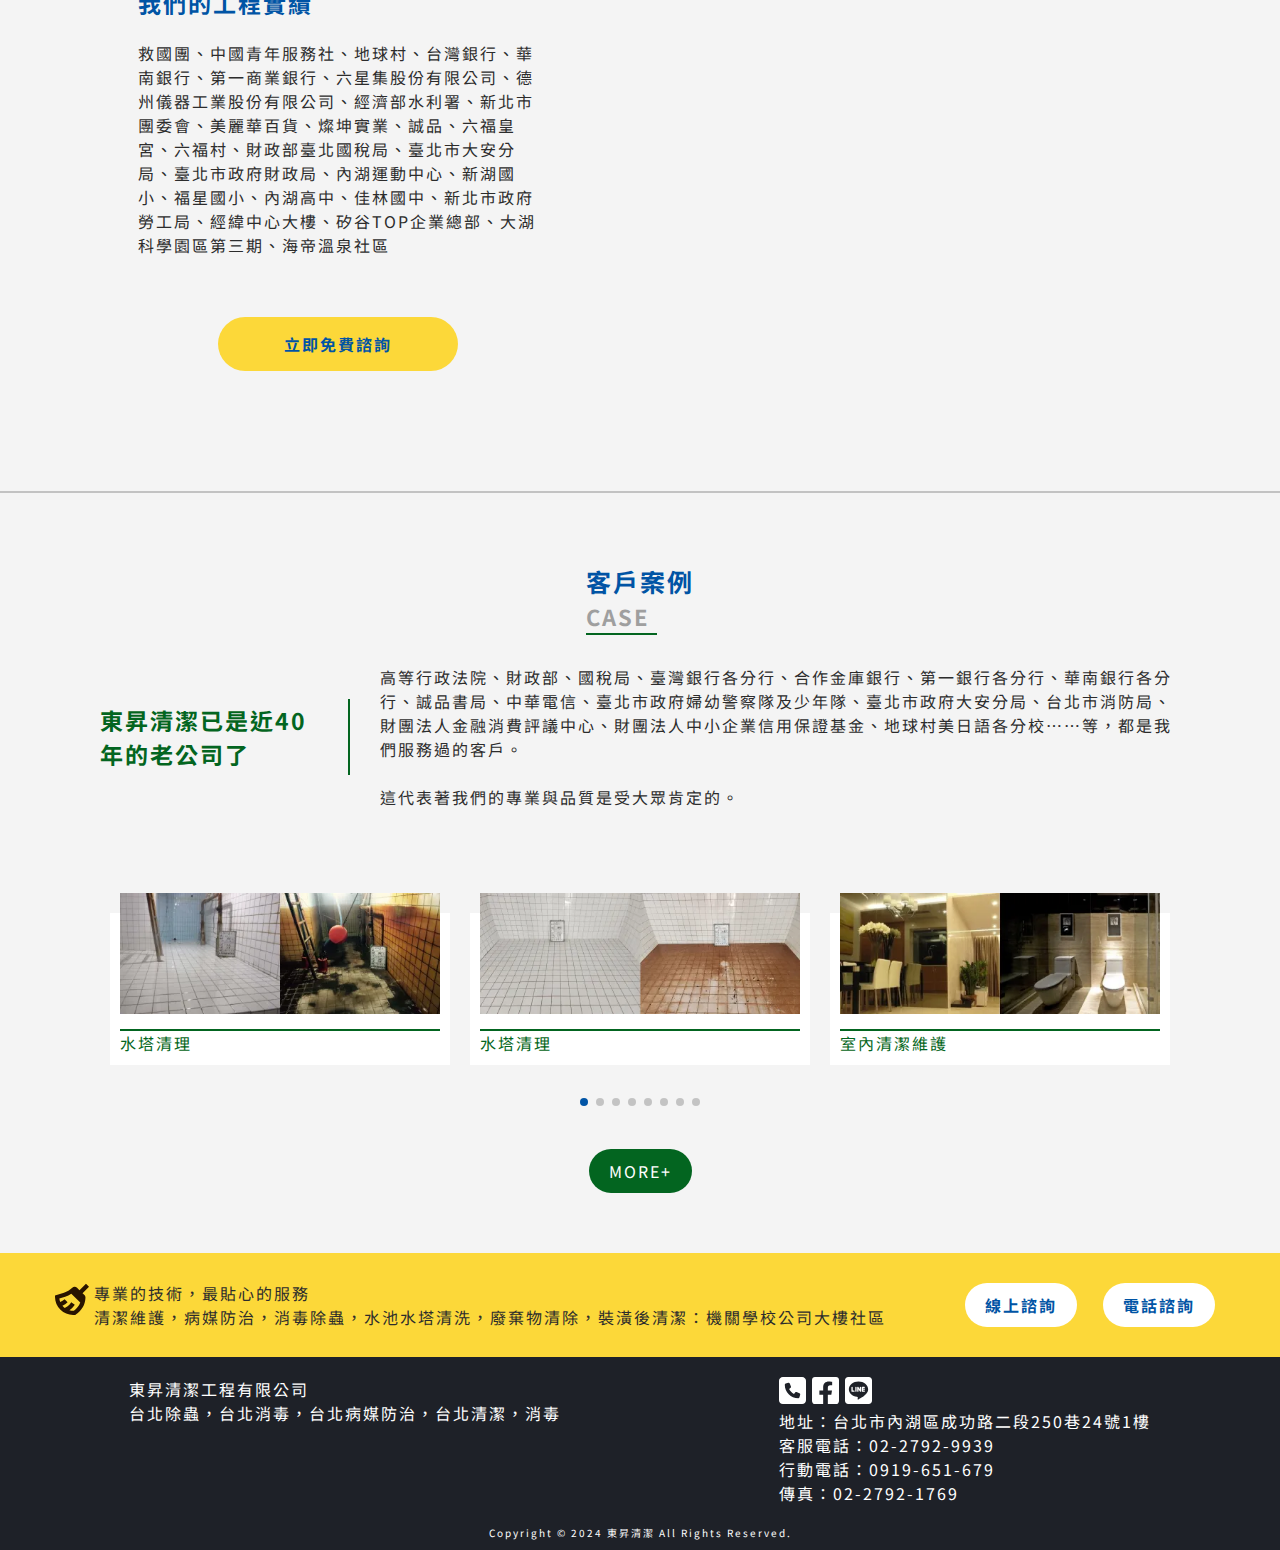
==== commit 50e54d47: "240328" ====
--- a/index.html
+++ b/index.html
@@ -56,8 +56,26 @@
                   >關於東昇</a
                 >
               </li>
-              <li class="nav-item">
-                <a class="nav-link" href="./dungsheng_service.html">服務項目</a>
+              <li class="nav-item dropdown">
+                <a
+                  class="nav-link dropdown-toggle"
+                  data-bs-toggle="dropdown"
+                  href="#"
+                  role="button"
+                  aria-expanded="false"
+                  >服務項目</a
+                >
+                <ul class="dropdown-menu">
+                  <li><a class="dropdown-item " href="./dungsheng_service.html">水池水塔清洗</a></li>
+                  <li><a class="dropdown-item " href="./dungsheng_service.html">病媒防治</a></li>
+                  <li>
+                    <a class="dropdown-item " href="./dungsheng_service.html">地板洗地打蠟</a>
+                  </li>
+                  <li><a class="dropdown-item " href="./dungsheng_service.html">地毯清洗</a></li>
+                  <li><a class="dropdown-item " href="./dungsheng_service.html">駐點清潔維護</a></li>
+                  <li><a class="dropdown-item " href="./dungsheng_service.html">石材研磨晶化</a></li>
+                  <li><a class="dropdown-item " href="./dungsheng_service.html">外牆清洗及防水</a></li>
+                </ul>
               </li>
               <li class="nav-item">
                 <a class="nav-link" href="./dungsheng_professional.html"
--- a/css/style.css
+++ b/css/style.css
@@ -49,6 +49,7 @@
 
 .navbar-light .navbar-nav .nav-link {
   color: #ffffff;
+  text-align: center;
 }
 
 .navbar-light .navbar-brand {
